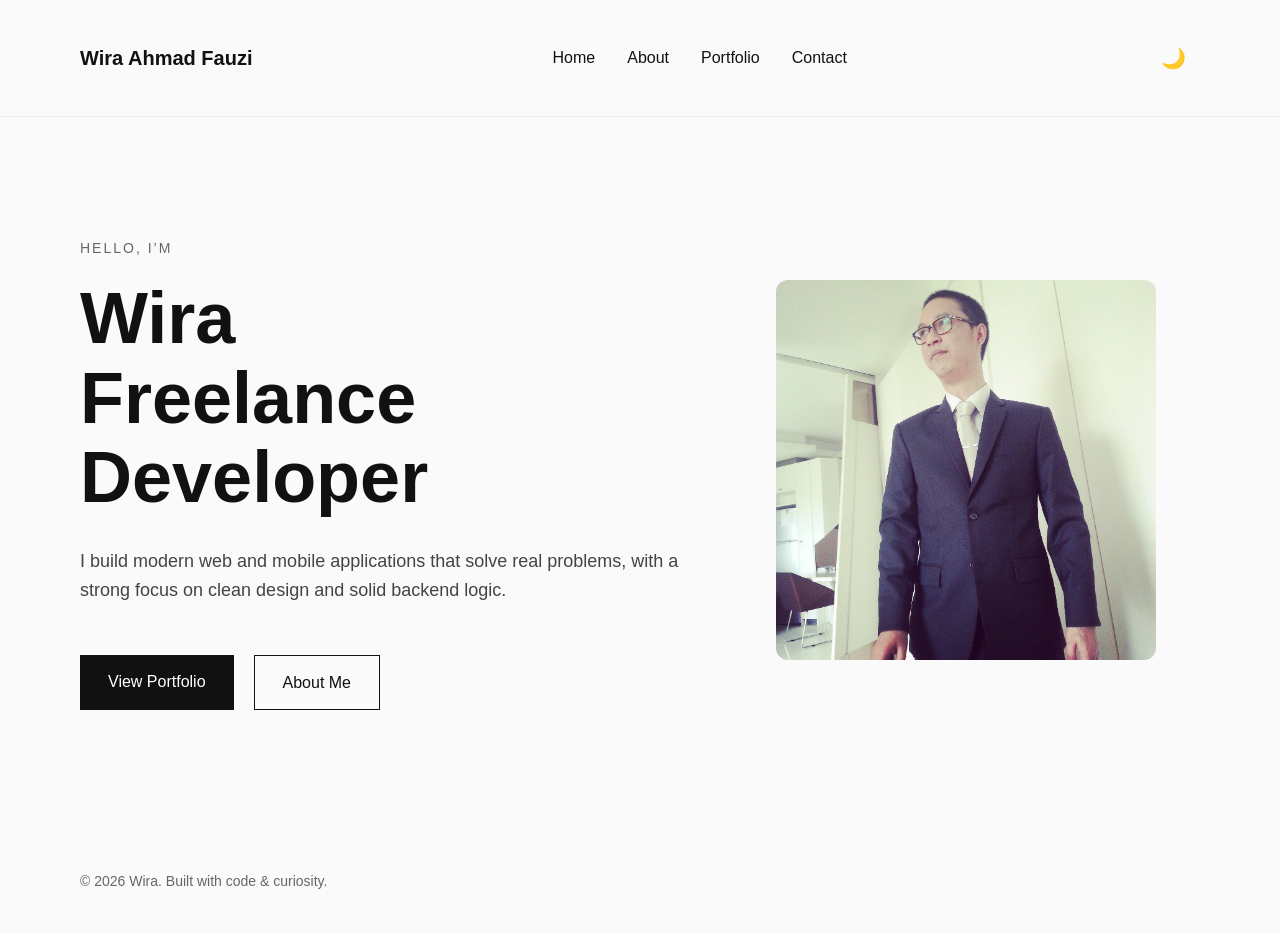
==== templates/index.html @ a27f34cb "Initial portfolio website" ====
<!DOCTYPE html>
<html lang="en">
<head>
  <meta charset="UTF-8">
  <title>Wira | Freelance Developer</title>
  <link rel="stylesheet" href="/static/css/style.css">
</head>
<body>
  <nav>
    <h2>Wira Ahmad Fauzi</h2>
    
    <ul>
      <li><a href="/">Home</a></li>
      <li><a href="/about">About</a></li>
      <li><a href="/portfolio">Portfolio</a></li>
      <li><a href="/contact">Contact</a></li>
    </ul>
    <button id="darkToggle" class="dark-toggle">
      🌙
    </button>

  </nav>

  <section class="hero">
  <div class="hero-grid">
    
    <div class="hero-text">
      <p class="intro">Hello, I’m</p>
      <h1>
        Wira<br>
        Freelance Developer
      </h1>
      <p class="subtitle">
        I build modern web and mobile applications that solve real problems,
        with a strong focus on clean design and solid backend logic.
      </p>

      <div class="hero-actions">
        <a href="/portfolio" class="primary-btn">View Portfolio</a>
        <a href="/about" class="secondary-btn">About Me</a>
      </div>
    </div>

    <div class="hero-image">
      <img src="/static/images/wira suit.jpg" alt="Wira portrait">
    </div>

  </div>
</section>

  <footer>
    © 2026 Wira. Built with code & curiosity.
  </footer>
<script src="/static/js/theme.js"></script>
</body>
</html>
---- static/css/style.css ----
/* RESET */
* {
  margin: 0;
  padding: 0;
  box-sizing: border-box;
}

/* BASE */
body {
  font-family: "Inter", Arial, sans-serif;
  background: #fafafa;
  color: #111;
  line-height: 1.6;
}

/* NAV */
nav {
  display: flex;
  justify-content: space-between;
  align-items: center;
  padding: 32px 80px;
}

nav h2 {
  font-size: 20px;
  font-weight: 600;
}

nav ul {
  list-style: none;
  display: flex;
  gap: 32px;
}

nav a {
  text-decoration: none;
  color: #111;
  font-weight: 500;
}

/* HERO */
.hero {
  animation: fadeUp 0.9s ease forwards;
  padding: 120px 80px;
}

@keyframes fadeUp {
  from {
    opacity: 0;
    transform: translateY(20px);
  }
  to {
    opacity: 1;
    transform: translateY(0);
  }
}

.hero-inner {
  max-width: 900px;
}

.hero .intro {
  font-size: 14px;
  text-transform: uppercase;
  letter-spacing: 2px;
  color: #666;
  margin-bottom: 20px;
}

.hero h1 {
  font-size: 72px;
  line-height: 1.1;
  font-weight: 700;
  margin-bottom: 30px;
}

.hero .subtitle {
  font-size: 18px;
  color: #444;
  max-width: 600px;
  margin-bottom: 50px;
}

/* BUTTONS */
.hero-actions {
  display: flex;
  gap: 20px;
}

.primary-btn {
  background: #111;
  color: #fff;
  padding: 14px 28px;
  text-decoration: none;
  font-weight: 500;
}

.secondary-btn {
  border: 1px solid #111;
  color: #111;
  padding: 14px 28px;
  text-decoration: none;
  font-weight: 500;
}

/* PORTFOLIO */
.portfolio {
  padding: 100px 80px;
}

.portfolio h1 {
  font-size: 48px;
  margin-bottom: 60px;
}

#projects {
  display: grid;
  grid-template-columns: repeat(auto-fit, minmax(280px, 1fr));
  gap: 40px;
}

.project-card {
  padding: 30px;
  border: 1px solid #ddd;
  background: #fff;
}

.project-card h3 {
  font-size: 22px;
  margin-bottom: 12px;
}

.project-card p {
  color: #555;
  margin-bottom: 20px;
}

.project-card a {
  margin-right: 12px;
  text-decoration: none;
  color: #111;
  font-weight: 500;
}

/* CONTACT */
.contact {
  padding: 100px 80px;
  max-width: 700px;
}

.contact h1 {
  font-size: 48px;
  margin-bottom: 40px;
}

form {
  display: flex;
  flex-direction: column;
  gap: 20px;
}

input,
select,
textarea {
  padding: 14px;
  font-size: 16px;
  border: 1px solid #ccc;
}

button {
  background: #111;
  color: #fff;
  padding: 14px;
  border: none;
  font-size: 16px;
  cursor: pointer;
}

/* FOOTER */
footer {
  padding: 40px 80px;
  font-size: 14px;
  color: #666;
}

.project-links {
  display: flex;
  gap: 16px;
  margin-top: 20px;
}

.icon-link img {
  width: 26px;
  height: 26px;
  opacity: 0.75;
  transition: opacity 0.2s ease, transform 0.2s ease;
}

.icon-link:hover img {
  opacity: 1;
  transform: translateY(-2px);
}

.tech-stack {
  display: flex;
  flex-wrap: wrap;
  gap: 10px;
  margin: 18px 0 10px;
}

.tech-pill {
  font-size: 13px;
  padding: 6px 12px;
  border: 1px solid #ddd;
  border-radius: 999px;
  background: #f5f5f5;
  color: #333;
}

.hero-grid {
  display: grid;
  grid-template-columns: 1.2fr 0.8fr;
  gap: 60px;
  align-items: center;
}

.hero-image img {
  width: 100%;
  max-width: 380px;
  border-radius: 12px;
  object-fit: cover;
}

/* Responsive */
@media (max-width: 900px) {
  .hero-grid {
    grid-template-columns: 1fr;
  }

  .hero-image {
    order: -1;
  }
}

/* ABOUT */
.about {
  padding: 120px 80px;
  max-width: 1100px;
  margin: auto;
}

.about-grid {
  display: grid;
  grid-template-columns: 1fr 1.4fr; /* image gets more space */
  gap: 80px;
  align-items: center;
}

.about-content h1 {
  font-size: 52px;
  margin-bottom: 32px;
}

.about-content p {
  font-size: 18px;
  color: #444;
  margin-bottom: 22px;
  line-height: 1.85;
}

/* IMAGE POWER-UP */
.about-image {
  display: flex;
  justify-content: flex-end;
}

.about-image img {
  width: 100%;
  max-width: 520px; /* BIGGER */
  border-radius: 18px;
  object-fit: cover;
  box-shadow: 0 30px 60px rgba(0,0,0,0.18);
  transition: transform 0.3s ease;
}

.about-image img:hover {
  transform: translateY(-6px);
}

/* Responsive */
@media (max-width: 900px) {
  .about {
    padding: 80px 24px;
  }

  .about-grid {
    grid-template-columns: 1fr;
    gap: 50px;
    text-align: center;
  }

  .about-image {
    justify-content: center;
  }

  .about-image img {
    max-width: 380px;
  }

  .about-content h1 {
    font-size: 38px;
  }
}

/* Responsive */
@media (max-width: 900px) {
  .about-grid {
    grid-template-columns: 1fr;
  }
}

.contact-info {
  margin-bottom: 40px;
}

.social-links {
  display: flex;
  justify-content: center;
  gap: 40px;
  margin: 30px 0;
}

.social-links i {
  font-size: 64px;   /* BIG and equal */
  color: #222;
  transition: transform 0.2s ease, color 0.2s ease;
}

.social-links i:hover {
  transform: scale(1.15);
  color: #0077ff;
}

.success-message {
  background: #e6fffa;
  color: #065f46;
  border: 1px solid #34d399;
  padding: 15px 20px;
  border-radius: 8px;
  margin-bottom: 20px;
  text-align: center;
  font-weight: 600;
}

nav {
  padding: 32px 80px;
  border-bottom: 1px solid #eee;
}

.project-card {
  padding: 30px;
  border: 1px solid #e5e5e5;
  background: #fff;
  transition: transform 0.2s ease, box-shadow 0.2s ease;
}

.project-card:hover {
  transform: translateY(-6px);
  box-shadow: 0 20px 40px rgba(0,0,0,0.08);
}

/* CONTACT GRID */
.contact-grid {
  display: grid;
  grid-template-columns: 1fr 1.3fr;
  gap: 80px;
  align-items: center;
  max-width: 1200px;
  margin: auto;
}

.contact-left {
  max-width: 520px;
}

.contact-image img {
  width: 100%;
  max-width: 520px;
  border-radius: 20px;
  box-shadow: 0 30px 60px rgba(0,0,0,0.2);
}

/* CV BUTTON */
.cv-btn {
  display: inline-block;
  margin-top: 30px;
  padding: 14px 28px;
  background: #111;
  color: #fff;
  text-decoration: none;
  font-weight: 500;
}

/* Responsive */
@media (max-width: 900px) {
  .contact-grid {
    grid-template-columns: 1fr;
  }

  .contact-image {
    text-align: center;
  }
}

/* DARK MODE */
.dark {
  background: #0f0f0f;
  color: #f5f5f5;
}

.dark nav,
.dark .project-card,
.dark input,
.dark textarea,
.dark select {
  background: #161616;
  color: #f5f5f5;
  border-color: #333;
}

.dark a {
  color: #f5f5f5;
}

.dark .primary-btn,
.dark button {
  background: #f5f5f5;
  color: #111;
}

.dark-toggle {
  background: none;
  border: none;
  font-size: 20px;
  cursor: pointer;
}
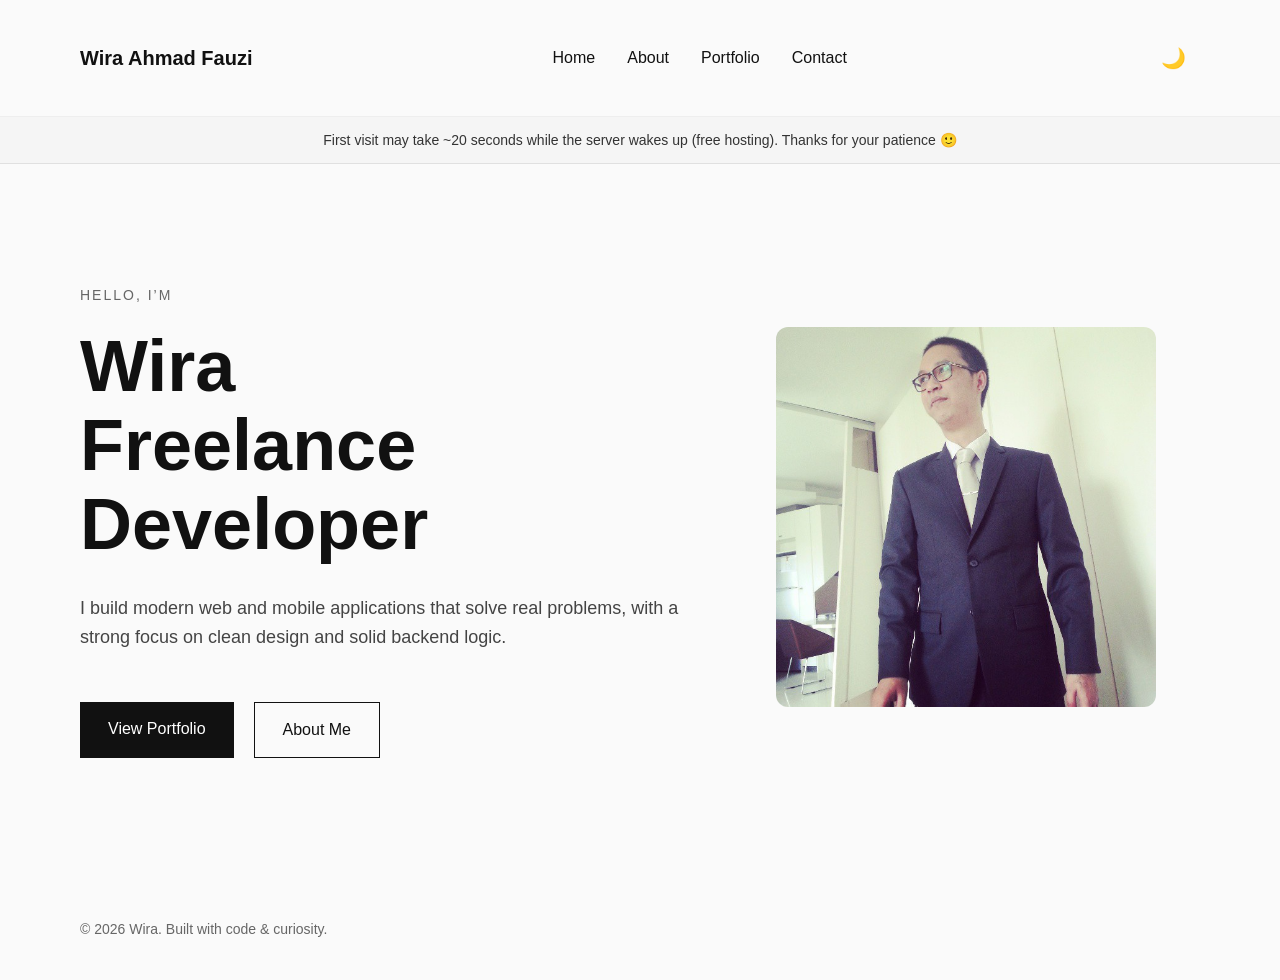
==== commit 9f99f1f4: "Add Wake Up Banner" ====
--- a/templates/index.html
+++ b/templates/index.html
@@ -20,6 +20,10 @@
     </button>
 
   </nav>
+
+  <div id="wake-banner" class="wake-banner">
+  First visit may take ~20 seconds while the server wakes up (free hosting). Thanks for your patience 🙂
+  </div>
 
   <section class="hero">
   <div class="hero-grid">
--- a/static/css/style.css
+++ b/static/css/style.css
@@ -445,5 +445,32 @@
   cursor: pointer;
 }
 
-
-
+.wake-banner {
+  background: #f5f5f5;
+  color: #333;
+  text-align: center;
+  padding: 12px 16px;
+  font-size: 14px;
+  border-bottom: 1px solid #e0e0e0;
+  animation: fadeIn 0.6s ease;
+}
+
+/* Dark mode support */
+body.dark .wake-banner {
+  background: #1f1f1f;
+  color: #ccc;
+  border-bottom: 1px solid #333;
+}
+
+@keyframes fadeIn {
+  from {
+    opacity: 0;
+    transform: translateY(-5px);
+  }
+  to {
+    opacity: 1;
+    transform: translateY(0);
+  }
+}
+
+
